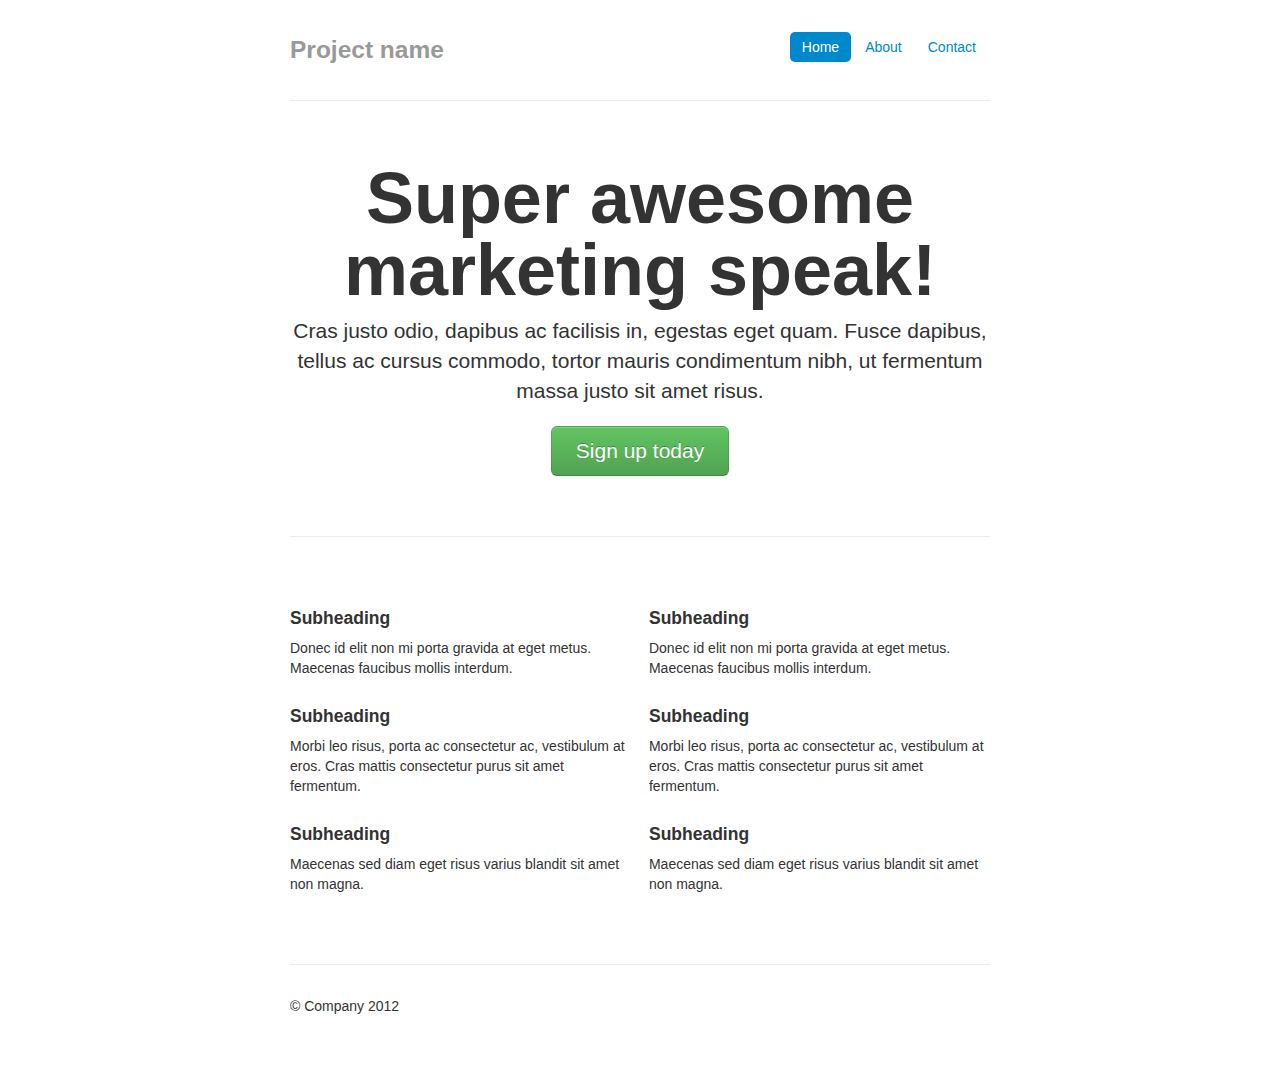
==== implementing-gesture/index.html @ d67e640c "Committing" ====
<!DOCTYPE html>
<html lang="en">
  <head>
    <meta charset="utf-8">
    <title>Implementing a gesture</title>
    <meta name="viewport" content="width=device-width, initial-scale=1.0">
    <meta name="description" content="">
    <meta name="author" content="">

    <!-- Le styles -->
    <link href="css/bootstrap.css" rel="stylesheet">
    <style type="text/css">
      body {
        padding-top: 20px;
        padding-bottom: 40px;
      }

      /* Custom container */
      .container-narrow {
        margin: 0 auto;
        max-width: 700px;
      }
      .container-narrow > hr {
        margin: 30px 0;
      }

      /* Main marketing message and sign up button */
      .jumbotron {
        margin: 60px 0;
        text-align: center;
      }
      .jumbotron h1 {
        font-size: 72px;
        line-height: 1;
      }
      .jumbotron .btn {
        font-size: 21px;
        padding: 14px 24px;
      }

      /* Supporting marketing content */
      .marketing {
        margin: 60px 0;
      }
      .marketing p + h4 {
        margin-top: 28px;
      }
    </style>
    <link href="css/bootstrap-responsive.css" rel="stylesheet">

    <!-- HTML5 shim, for IE6-8 support of HTML5 elements -->
    <!--[if lt IE 9]>
      <script src="http://html5shim.googlecode.com/svn/trunk/html5.js"></script>
    <![endif]-->

  </head>

  <body>

    <div class="container-narrow">

      <div class="masthead">
        <ul class="nav nav-pills pull-right">
          <li class="active"><a href="#">Home</a></li>
          <li><a href="#">About</a></li>
          <li><a href="#">Contact</a></li>
        </ul>
        <h3 class="muted">Project name</h3>
      </div>

      <hr>

      <div class="jumbotron">
        <h1>Super awesome marketing speak!</h1>
        <p class="lead">Cras justo odio, dapibus ac facilisis in, egestas eget quam. Fusce dapibus, tellus ac cursus commodo, tortor mauris condimentum nibh, ut fermentum massa justo sit amet risus.</p>
        <!-- Button to trigger modal -->
        <a class="btn btn-large btn-success" data-toggle="modal" role="button" href="#myModal">Sign up today</a>
      </div>

      <hr>

      <div class="row-fluid marketing">
        <div class="span6">
          <h4>Subheading</h4>
          <p>Donec id elit non mi porta gravida at eget metus. Maecenas faucibus mollis interdum.</p>

          <h4>Subheading</h4>
          <p>Morbi leo risus, porta ac consectetur ac, vestibulum at eros. Cras mattis consectetur purus sit amet fermentum.</p>

          <h4>Subheading</h4>
          <p>Maecenas sed diam eget risus varius blandit sit amet non magna.</p>
        </div>

        <div class="span6">
          <h4>Subheading</h4>
          <p>Donec id elit non mi porta gravida at eget metus. Maecenas faucibus mollis interdum.</p>

          <h4>Subheading</h4>
          <p>Morbi leo risus, porta ac consectetur ac, vestibulum at eros. Cras mattis consectetur purus sit amet fermentum.</p>

          <h4>Subheading</h4>
          <p>Maecenas sed diam eget risus varius blandit sit amet non magna.</p>
        </div>
      </div>

      <hr>

      <div class="footer">
        <p>&copy; Company 2012</p>
      </div>

       
      <!-- Modal -->
      <div id="myModal" class="modal hide fade" tabindex="-1" role="dialog" aria-labelledby="myModalLabel" aria-hidden="true">
        <div class="modal-header">
          <button type="button" class="close" data-dismiss="modal" aria-hidden="true">×</button>
          <h3 id="myModalLabel">Modal header</h3>
        </div>
        <div class="modal-body">
          <p>One fine body…</p>
        </div>
        <div class="modal-footer">
          <button class="btn" data-dismiss="modal" aria-hidden="true">Close</button>
          <button class="btn btn-primary">Save changes</button>
        </div>
      </div>

    </div> <!-- /container -->

    <!-- Le javascript
    ================================================== -->
    <!-- Placed at the end of the document so the pages load faster -->
    <script src="https://ajax.googleapis.com/ajax/libs/jquery/1.8.2/jquery.min.js"></script>
    <script src="js/bootstrap.min.js"></script>
    <script src="js/hammer.js"></script>
    <script src="js/lewis-touch-extras.js"></script>

  </body>
</html>
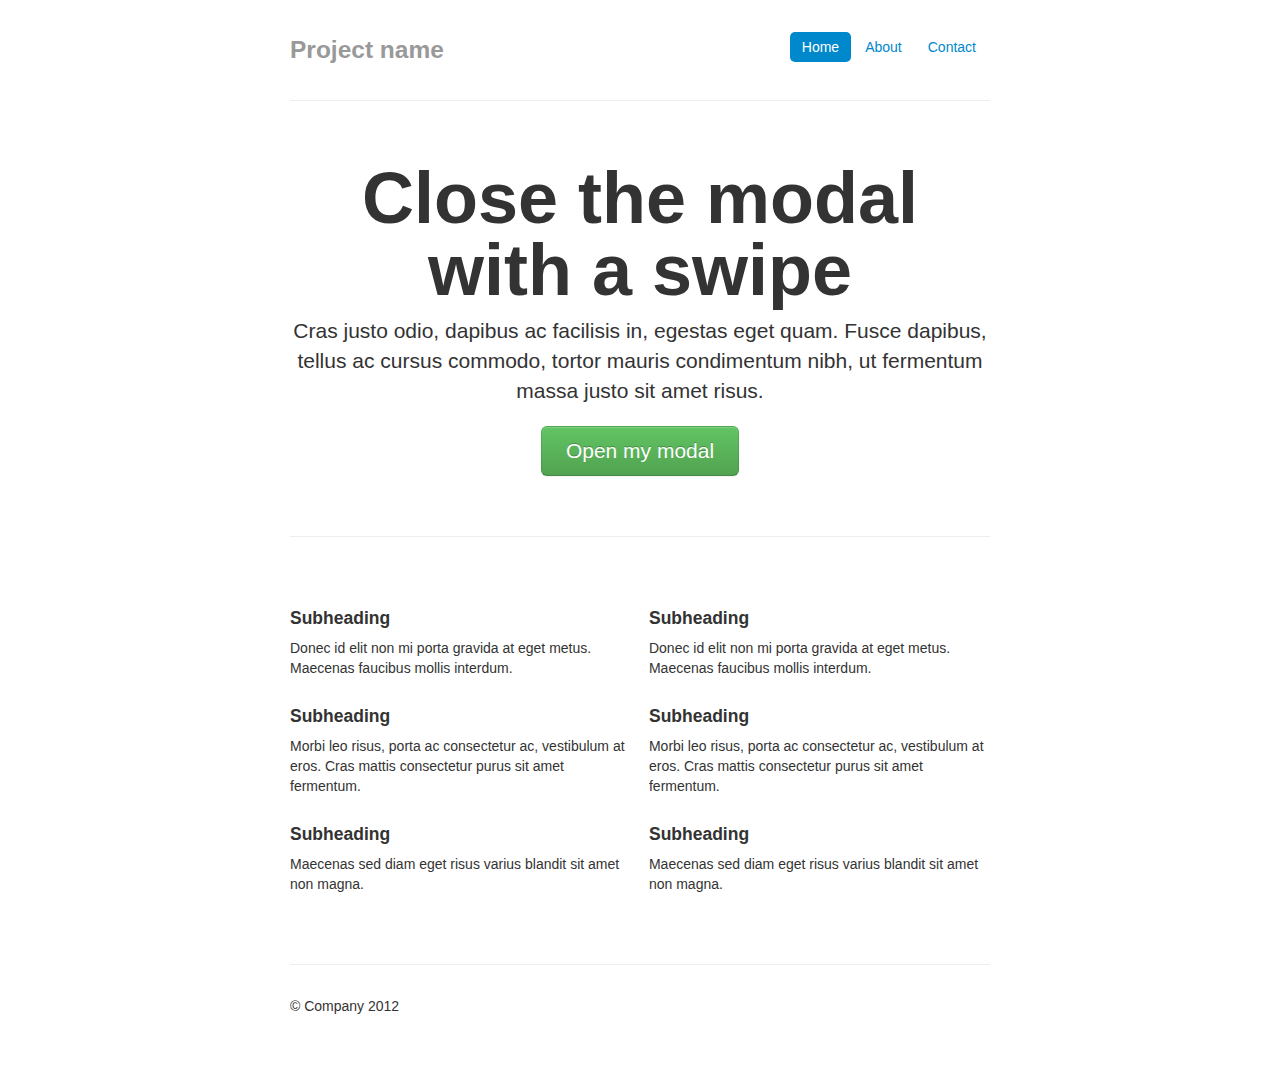
==== commit ade921f5: "Modal content change" ====
--- a/implementing-gesture/index.html
+++ b/implementing-gesture/index.html
@@ -72,10 +72,10 @@
       <hr>
 
       <div class="jumbotron">
-        <h1>Super awesome marketing speak!</h1>
+        <h1>Close the modal with a swipe</h1>
         <p class="lead">Cras justo odio, dapibus ac facilisis in, egestas eget quam. Fusce dapibus, tellus ac cursus commodo, tortor mauris condimentum nibh, ut fermentum massa justo sit amet risus.</p>
         <!-- Button to trigger modal -->
-        <a class="btn btn-large btn-success" data-toggle="modal" role="button" href="#myModal">Sign up today</a>
+        <a class="btn btn-large btn-success" data-toggle="modal" role="button" href="#myModal">Open my modal</a>
       </div>
 
       <hr>
@@ -115,10 +115,10 @@
       <div id="myModal" class="modal hide fade" tabindex="-1" role="dialog" aria-labelledby="myModalLabel" aria-hidden="true">
         <div class="modal-header">
           <button type="button" class="close" data-dismiss="modal" aria-hidden="true">×</button>
-          <h3 id="myModalLabel">Modal header</h3>
+          <h3 id="myModalLabel">Swipe up to remove</h3>
         </div>
         <div class="modal-body">
-          <p>One fine body…</p>
+          <p>Lorem ipsum dolor sit amet, consectetur adipisicing elit, sed do eiusmod tempor incididunt ut labore et dolore magna aliqua. Ut enim ad minim veniam, quis nostrud exercitation ullamco laboris nisi ut aliquip ex ea commodo consequat. Duis aute irure dolor in reprehenderit in voluptate velit esse cillum dolore eu fugiat nulla pariatur. Excepteur sint occaecat cupidatat non proident, sunt in culpa qui officia deserunt mollit anim id est laborum.</p>
         </div>
         <div class="modal-footer">
           <button class="btn" data-dismiss="modal" aria-hidden="true">Close</button>
